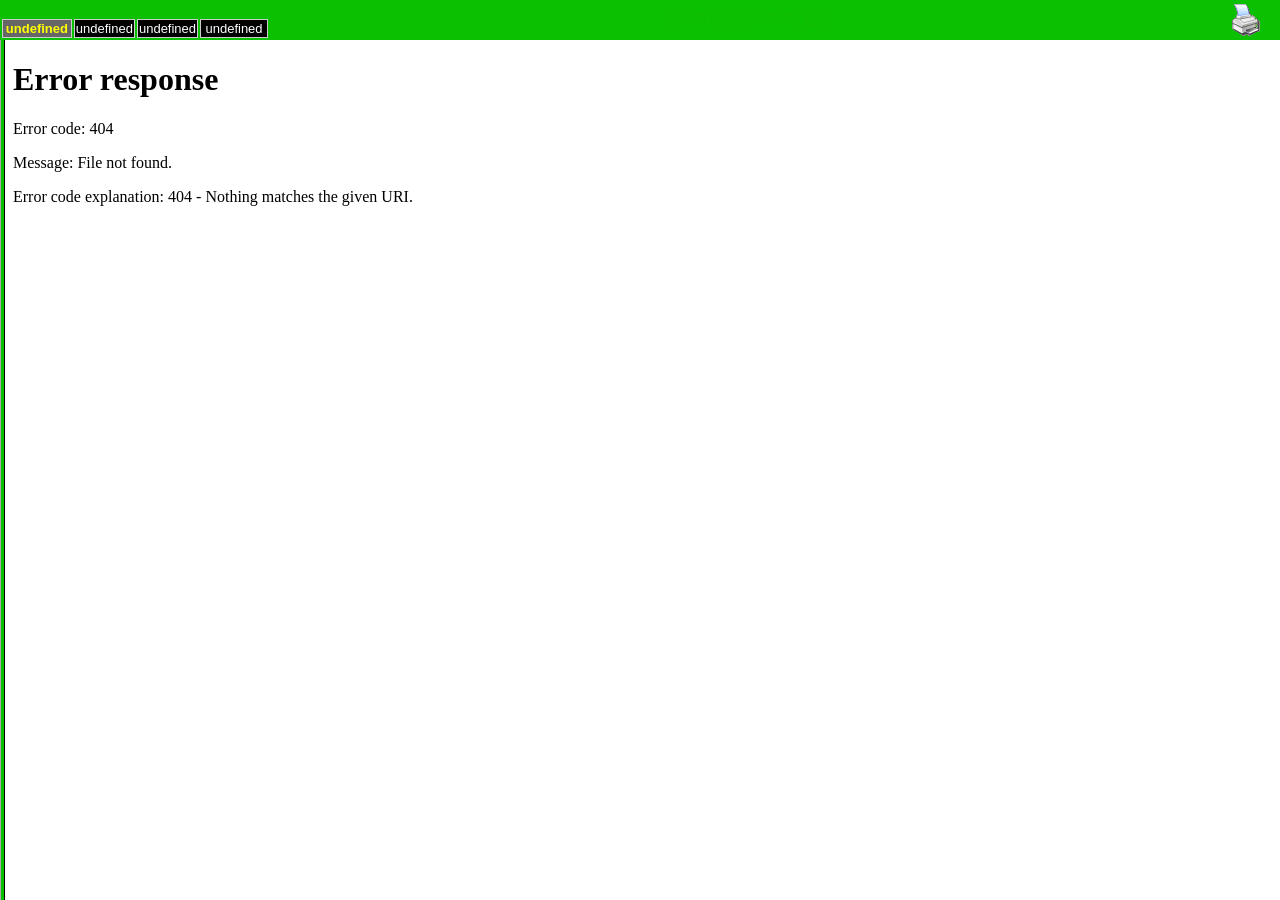
==== index.htm @ 746985fe "Update index.htm" ====
<!DOCTYPE HTML PUBLIC "-//W3C//DTD HTML 4.01 Frameset//EN" "http://www.w3.org/TR/html4/frameset.dtd">
<!-- saved from url=(0014)about:internet -->
<html>
<head>
<title>($PROJECTTITLE$)</title>
<meta name="GENERATOR" content="WinCHM Pro">
<meta http-equiv="Content-Type" content="text/html; charset=UTF-8">
<script>
var LocString=String(window.document.location.href);
var DefaultPage;
function GetQueryString(str){
    var rs=new RegExp("(^|)"+str+"=([^\&]*)(\&|$)","gi").exec(LocString),tmp;
    if(tmp=rs)return tmp[2];
    return null;
    }
DefaultPage = GetQueryString("page");
if(DefaultPage==null || DefaultPage==''){
	DefaultPage = '($DEFAULTPAGE$)';
}
</script>
</head>
<script>
document.write('<frameset rows="40,*" cols="*" framespacing="0" frameborder="0" border="0">');
document.write('<frame src="webhelptop.htm" name="top" scrolling="NO" noresize id="top" >');
document.write('<frame src="webhelpframe.htm#page=' +  DefaultPage + '" name="main" id="main">');
document.write('</frameset>');
</script>

<noscript>
<body>
<p style="font-weight: bold">Your web browser needs JavaScript support to show the full function document.</p>
<p><a href="indexh.htm">See simple version</a></p>
</body>
</noscript>

<body>
<p>
<a href="webhelpleft.htm">($PROJECTTITLE$)</a>
<br>
<a href="http://www.softany.com/winchm/">This document is created with Softany WinCHM pro 4.</a>
</p>
</body>

</html>
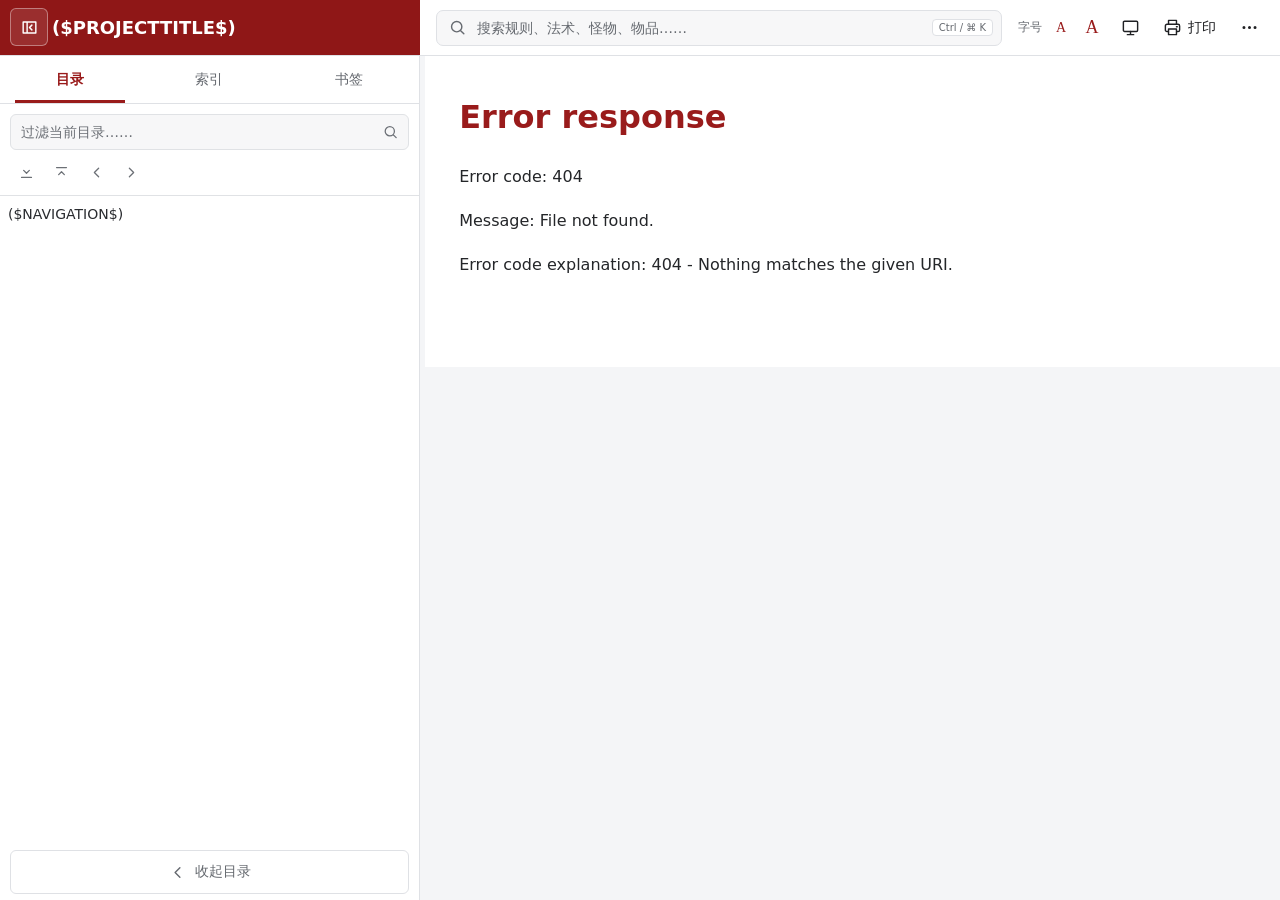
==== commit 9f33d7e0: "现代化改造模板 Replace the legacy frames-based WinCHM webhelp with a modern HTML5 responsive shell and add " ====
--- a/index.htm
+++ b/index.htm
@@ -1,44 +1,146 @@
-<!DOCTYPE HTML PUBLIC "-//W3C//DTD HTML 4.01 Frameset//EN" "http://www.w3.org/TR/html4/frameset.dtd">
-<!-- saved from url=(0014)about:internet -->
-<html>
+<!doctype html>
+<html lang="zh-CN" data-theme="system">
 <head>
-<title>($PROJECTTITLE$)</title>
-<meta name="GENERATOR" content="WinCHM Pro">
-<meta http-equiv="Content-Type" content="text/html; charset=UTF-8">
-<script>
-var LocString=String(window.document.location.href);
-var DefaultPage;
-function GetQueryString(str){
-    var rs=new RegExp("(^|)"+str+"=([^\&]*)(\&|$)","gi").exec(LocString),tmp;
-    if(tmp=rs)return tmp[2];
-    return null;
-    }
-DefaultPage = GetQueryString("page");
-if(DefaultPage==null || DefaultPage==''){
-	DefaultPage = '($DEFAULTPAGE$)';
-}
-</script>
+  <meta charset="utf-8">
+  <meta name="viewport" content="width=device-width, initial-scale=1, viewport-fit=cover">
+  <meta name="color-scheme" content="light dark">
+  <meta name="generator" content="WinCHM Pro / wcp2web">
+  <title>($PROJECTTITLE$)</title>
+  <link rel="icon" href="favicon.ico">
+  <link rel="stylesheet" href="assets/webhelp-shell.css">
 </head>
-<script>
-document.write('<frameset rows="40,*" cols="*" framespacing="0" frameborder="0" border="0">');
-document.write('<frame src="webhelptop.htm" name="top" scrolling="NO" noresize id="top" >');
-document.write('<frame src="webhelpframe.htm#page=' +  DefaultPage + '" name="main" id="main">');
-document.write('</frameset>');
-</script>
+<body
+  class="webhelp-app"
+  data-default-page="($DEFAULTPAGE$)"
+  style="--sidebar-width: clamp(240px, ($NAVWIDTH$)px, 420px); --legacy-back-color: ($BACKCOLOR$); --legacy-font-color: ($FONTCOLOR$);"
+>
+  <header class="app-header">
+    <button
+      class="icon-button sidebar-toggle"
+      id="sidebarToggle"
+      type="button"
+      aria-label="打开目录"
+      aria-controls="sidebar"
+      aria-expanded="true"
+      title="打开或收起目录"
+    >
+      <svg class="icon icon-menu" viewBox="0 0 24 24" aria-hidden="true"><path d="M4 6h16M4 12h16M4 18h16"/></svg>
+      <svg class="icon icon-panel-close" viewBox="0 0 24 24" aria-hidden="true"><path d="M4 5h16v14H4zM9 5v14M15 9l-3 3 3 3"/></svg>
+    </button>
 
-<noscript>
-<body>
-<p style="font-weight: bold">Your web browser needs JavaScript support to show the full function document.</p>
-<p><a href="indexh.htm">See simple version</a></p>
+    <a class="brand" href="index.htm" aria-label="返回首页">
+      <span class="brand-title">($PROJECTTITLE$)</span>
+      <span class="brand-version" id="projectVersion" hidden></span>
+    </a>
+
+    <form class="global-search" id="globalSearch" role="search">
+      <svg class="icon" viewBox="0 0 24 24" aria-hidden="true"><circle cx="11" cy="11" r="6.5"/><path d="m16 16 4 4"/></svg>
+      <label class="visually-hidden" for="globalSearchInput">全文搜索</label>
+      <input
+        id="globalSearchInput"
+        type="search"
+        placeholder="搜索规则、法术、怪物、物品……"
+        autocomplete="off"
+        enterkeyhint="search"
+      >
+      <kbd aria-hidden="true">Ctrl / ⌘ K</kbd>
+      <div class="global-search-help" role="note">
+        <strong>搜索提示：</strong>空格分隔的词语会同时匹配；使用竖线 <code>|</code> 表示其中任意一个；用引号括起的短语会精确匹配全文；进入搜索视图后可配合“分类”筛选缩小范围。
+      </div>
+    </form>
+
+    <nav class="header-actions" aria-label="阅读工具">
+      <button class="icon-button mobile-search-button" id="mobileSearchButton" type="button" aria-label="全文搜索" title="全文搜索">
+        <svg class="icon" viewBox="0 0 24 24" aria-hidden="true"><circle cx="11" cy="11" r="6.5"/><path d="m16 16 4 4"/></svg>
+      </button>
+
+      <div class="font-controls" aria-label="字号">
+        <span class="tool-label">字号</span>
+        <button class="text-button" id="fontDecrease" type="button" aria-label="减小字号" title="减小字号">A</button>
+        <button class="text-button text-button-large" id="fontIncrease" type="button" aria-label="增大字号" title="增大字号">A</button>
+      </div>
+
+      <button class="icon-button theme-button" id="themeButton" type="button" aria-label="切换主题" title="切换浅色、深色或跟随系统主题">
+        <svg class="icon theme-icon-system" viewBox="0 0 24 24" aria-hidden="true"><rect x="3" y="4" width="18" height="13" rx="1.5"/><path d="M8 21h8M12 17v4"/></svg>
+        <svg class="icon theme-icon-light" viewBox="0 0 24 24" aria-hidden="true"><circle cx="12" cy="12" r="4"/><path d="M12 2v2M12 20v2M4.9 4.9l1.4 1.4M17.7 17.7l1.4 1.4M2 12h2M20 12h2M4.9 19.1l1.4-1.4M17.7 6.3l1.4-1.4"/></svg>
+        <svg class="icon theme-icon-dark" viewBox="0 0 24 24" aria-hidden="true"><path d="M20 15.2A8.4 8.4 0 0 1 8.8 4a8.5 8.5 0 1 0 11.2 11.2z"/></svg>
+      </button>
+
+      <button class="command-button print-button" id="printButton" type="button" title="打印当前文章">
+        <svg class="icon" viewBox="0 0 24 24" aria-hidden="true"><path d="M7 8V3h10v5M7 17H5a2 2 0 0 1-2-2v-5a2 2 0 0 1 2-2h14a2 2 0 0 1 2 2v5a2 2 0 0 1-2 2h-2M7 14h10v7H7z"/><path d="M17 11h1"/></svg>
+        <span>打印</span>
+      </button>
+
+      <button class="icon-button more-button" id="moreButton" type="button" aria-label="更多设置" aria-controls="moreMenu" aria-expanded="false" title="更多设置">
+        <svg class="icon" viewBox="0 0 24 24" aria-hidden="true"><circle cx="5" cy="12" r="1"/><circle cx="12" cy="12" r="1"/><circle cx="19" cy="12" r="1"/></svg>
+      </button>
+    </nav>
+
+    <div class="more-menu" id="moreMenu" hidden>
+      <label for="themeSelect">主题</label>
+      <select id="themeSelect">
+        <option value="system">跟随系统</option>
+        <option value="light">浅色</option>
+        <option value="dark">深色</option>
+      </select>
+      <div class="menu-font-row">
+        <span>正文字号</span>
+        <output id="fontSizeOutput">16px</output>
+        <button id="menuFontDecrease" type="button" aria-label="减小字号">A−</button>
+        <button id="menuFontIncrease" type="button" aria-label="增大字号">A＋</button>
+      </div>
+      <button class="menu-command" id="menuPrintButton" type="button">
+        <svg class="icon" viewBox="0 0 24 24" aria-hidden="true"><path d="M7 8V3h10v5M7 17H5a2 2 0 0 1-2-2v-5a2 2 0 0 1 2-2h14a2 2 0 0 1 2 2v5a2 2 0 0 1-2 2h-2M7 14h10v7H7z"/></svg>
+        打印当前文章
+      </button>
+    </div>
+  </header>
+
+  <div class="app-layout">
+    <aside class="sidebar" id="sidebar" aria-label="文档导航">
+      <div class="sidebar-tabs" role="tablist" aria-label="导航视图">
+        <button id="tabContents" role="tab" aria-selected="true" aria-controls="navFrame" data-view="contents" type="button">目录</button>
+        <button id="tabIndex" role="tab" aria-selected="false" aria-controls="navFrame" data-view="index" type="button">索引</button>
+        <button id="tabBookmark" role="tab" aria-selected="false" aria-controls="navFrame" data-view="bookmark" type="button">书签</button>
+      </div>
+      <div class="sidebar-view-label" id="sidebarViewLabel" hidden>
+        <span>全文搜索</span>
+        <button id="leaveSearchButton" type="button">返回目录</button>
+      </div>
+      <iframe
+        class="nav-frame"
+        id="navFrame"
+        name="nav"
+        title="文档目录"
+        src="webhelpcontents.htm"
+      ></iframe>
+      <button class="sidebar-collapse" id="sidebarCollapse" type="button">
+        <svg class="icon" viewBox="0 0 24 24" aria-hidden="true"><path d="m15 18-6-6 6-6"/></svg>
+        <span>收起目录</span>
+      </button>
+    </aside>
+
+    <div class="sidebar-resizer" id="sidebarResizer" role="separator" aria-label="调整目录宽度" aria-orientation="vertical" tabindex="0"></div>
+    <button class="sidebar-restore" id="sidebarRestore" type="button" aria-label="展开目录" title="展开目录">
+      <svg class="icon" viewBox="0 0 24 24" aria-hidden="true"><path d="m9 18 6-6-6-6"/></svg>
+    </button>
+
+    <main class="content-area" id="contentArea">
+      <iframe
+        id="content"
+        name="content"
+        title="文档正文"
+        loading="eager"
+      ></iframe>
+      <noscript>
+        <p class="noscript-message">此文档壳需要 JavaScript。可打开 <a href="indexh.htm">简易版本</a>。</p>
+      </noscript>
+    </main>
+  </div>
+
+  <button class="drawer-backdrop" id="drawerBackdrop" type="button" aria-label="关闭目录" tabindex="-1"></button>
+  <div class="live-region" id="liveRegion" aria-live="polite" aria-atomic="true"></div>
+
+  <script src="assets/webhelp-shell.js"></script>
 </body>
-</noscript>
-
-<body>
-<p>
-<a href="webhelpleft.htm">($PROJECTTITLE$)</a>
-<br>
-<a href="http://www.softany.com/winchm/">This document is created with Softany WinCHM pro 4.</a>
-</p>
-</body>
-
 </html>
--- a/assets/webhelp-shell.css
+++ b/assets/webhelp-shell.css
@@ -0,0 +1,822 @@
+:root {
+  --header-height: 56px;
+  --sidebar-width: 288px;
+  --content-max-width: 1160px;
+  --bg: #f4f5f7;
+  --surface: #ffffff;
+  --surface-muted: #f7f7f8;
+  --surface-hover: #f0f1f3;
+  --text: #202124;
+  --text-muted: #666a70;
+  --border: #dfe1e5;
+  --border-strong: #c7cacf;
+  --accent: #991b1b;
+  --accent-hover: #7f1515;
+  --accent-soft: #fbeaea;
+  --focus: #2563eb;
+  --shadow-menu: 0 8px 22px rgba(24, 27, 31, 0.14);
+  color-scheme: light;
+  font-family: "Microsoft YaHei", "PingFang SC", "Noto Sans CJK SC", "Segoe UI", system-ui, sans-serif;
+}
+
+html[data-resolved-theme="dark"] {
+  --bg: #111315;
+  --surface: #17191c;
+  --surface-muted: #1e2125;
+  --surface-hover: #272b30;
+  --text: #e8e9eb;
+  --text-muted: #a8adb4;
+  --border: #34383e;
+  --border-strong: #4a5058;
+  --accent: #d35b5b;
+  --accent-hover: #e47878;
+  --accent-soft: #3a2022;
+  --focus: #72a7ff;
+  --shadow-menu: 0 10px 26px rgba(0, 0, 0, 0.34);
+  color-scheme: dark;
+}
+
+* {
+  box-sizing: border-box;
+}
+
+html,
+body {
+  width: 100%;
+  min-width: 0;
+  height: 100%;
+  margin: 0;
+  overflow: hidden;
+}
+
+body {
+  background: var(--bg);
+  color: var(--text);
+  font-size: 14px;
+}
+
+button,
+input,
+select {
+  font: inherit;
+}
+
+button,
+a,
+input,
+select,
+[tabindex] {
+  -webkit-tap-highlight-color: transparent;
+}
+
+button:focus-visible,
+a:focus-visible,
+input:focus-visible,
+select:focus-visible,
+[tabindex]:focus-visible {
+  outline: 2px solid var(--focus);
+  outline-offset: 2px;
+}
+
+.visually-hidden {
+  position: absolute;
+  width: 1px;
+  height: 1px;
+  padding: 0;
+  margin: -1px;
+  overflow: hidden;
+  clip: rect(0, 0, 0, 0);
+  white-space: nowrap;
+  border: 0;
+}
+
+.icon {
+  width: 19px;
+  height: 19px;
+  flex: 0 0 auto;
+  fill: none;
+  stroke: currentColor;
+  stroke-width: 1.8;
+  stroke-linecap: round;
+  stroke-linejoin: round;
+}
+
+.app-header {
+  position: relative;
+  z-index: 60;
+  display: grid;
+  grid-template-columns: var(--sidebar-width) minmax(220px, 680px) minmax(max-content, 1fr);
+  align-items: center;
+  gap: 16px;
+  height: calc(var(--header-height) + env(safe-area-inset-top));
+  padding: env(safe-area-inset-top) 12px 0 0;
+  background: var(--surface);
+  border-bottom: 1px solid var(--border);
+}
+
+.brand {
+  align-self: stretch;
+  display: flex;
+  align-items: center;
+  min-width: 0;
+  padding: 0 18px 0 52px;
+  color: #ffffff;
+  background: #8f1717;
+  text-decoration: none;
+}
+
+.brand-title {
+  min-width: 0;
+  overflow: hidden;
+  font-size: 18px;
+  font-weight: 700;
+  text-overflow: ellipsis;
+  white-space: nowrap;
+}
+
+.brand-version {
+  margin-left: 10px;
+  color: rgba(255, 255, 255, 0.76);
+  font-size: 11px;
+  white-space: nowrap;
+}
+
+.icon-button.sidebar-toggle {
+  position: absolute;
+  left: 10px;
+  top: calc(env(safe-area-inset-top) + 8px);
+  z-index: 2;
+  color: #ffffff;
+  background: rgba(255, 255, 255, 0.1);
+  border-color: rgba(255, 255, 255, 0.38);
+}
+
+.icon-button.sidebar-toggle:hover {
+  color: #ffffff;
+  background: rgba(255, 255, 255, 0.18);
+  border-color: rgba(255, 255, 255, 0.55);
+}
+
+.icon-menu {
+  display: none;
+}
+
+.global-search {
+  position: relative;
+  justify-self: center;
+  display: grid;
+  grid-template-columns: 20px minmax(0, 1fr) auto;
+  align-items: center;
+  gap: 9px;
+  width: min(100%, 680px);
+  height: 36px;
+  padding: 0 8px 0 11px;
+  color: var(--text-muted);
+  background: var(--surface-muted);
+  border: 1px solid var(--border);
+  border-radius: 7px;
+}
+
+.global-search-help {
+  position: absolute;
+  top: calc(100% + 8px);
+  right: 0;
+  left: 0;
+  z-index: 80;
+  display: none;
+  padding: 10px 12px;
+  color: var(--text);
+  background: var(--surface);
+  border: 1px solid var(--border);
+  border-radius: 7px;
+  box-shadow: var(--shadow-menu);
+  font-size: 12px;
+  line-height: 1.6;
+}
+
+.global-search-help strong {
+  color: var(--accent);
+}
+
+.global-search-help code {
+  padding: 1px 4px;
+  color: var(--accent);
+  background: var(--accent-soft);
+  border-radius: 4px;
+}
+
+.global-search:focus-within .global-search-help {
+  display: block;
+}
+
+.global-search:focus-within {
+  background: var(--surface);
+  border-color: var(--focus);
+  box-shadow: 0 0 0 2px color-mix(in srgb, var(--focus) 18%, transparent);
+}
+
+.global-search input {
+  min-width: 0;
+  height: 100%;
+  padding: 0;
+  color: var(--text);
+  background: transparent;
+  border: 0;
+  outline: 0;
+}
+
+.global-search input::placeholder {
+  color: var(--text-muted);
+}
+
+.global-search kbd {
+  padding: 2px 6px;
+  color: var(--text-muted);
+  background: var(--surface);
+  border: 1px solid var(--border);
+  border-radius: 4px;
+  font-family: inherit;
+  font-size: 10px;
+  white-space: nowrap;
+}
+
+.header-actions {
+  justify-self: end;
+  display: flex;
+  align-items: center;
+  gap: 4px;
+  min-width: 0;
+}
+
+.icon-button,
+.text-button,
+.command-button,
+.sidebar-collapse,
+.sidebar-restore,
+.sidebar-tabs button,
+.sidebar-view-label button,
+.more-menu button {
+  color: inherit;
+  background: transparent;
+  border: 1px solid transparent;
+  cursor: pointer;
+}
+
+.icon-button {
+  display: inline-grid;
+  place-items: center;
+  width: 38px;
+  height: 38px;
+  padding: 0;
+  border-radius: 6px;
+}
+
+.icon-button:hover,
+.text-button:hover,
+.command-button:hover,
+.more-menu button:hover {
+  background: var(--surface-hover);
+}
+
+.font-controls {
+  display: flex;
+  align-items: center;
+  gap: 1px;
+  height: 38px;
+  color: var(--text-muted);
+}
+
+.tool-label {
+  margin-right: 3px;
+  font-size: 12px;
+}
+
+.text-button {
+  width: 30px;
+  height: 32px;
+  padding: 0;
+  border-radius: 5px;
+  color: var(--accent);
+  font-family: Georgia, serif;
+  font-size: 14px;
+}
+
+.text-button-large {
+  font-size: 18px;
+}
+
+.command-button {
+  display: inline-flex;
+  align-items: center;
+  gap: 6px;
+  height: 38px;
+  padding: 0 9px;
+  border-radius: 6px;
+}
+
+.theme-button .theme-icon-light,
+.theme-button .theme-icon-dark,
+.theme-button .theme-icon-system {
+  display: none;
+}
+
+html[data-theme="system"] .theme-icon-system,
+html[data-theme="light"] .theme-icon-light,
+html[data-theme="dark"] .theme-icon-dark {
+  display: block;
+}
+
+.mobile-search-button {
+  display: none;
+}
+
+.more-menu {
+  position: absolute;
+  top: calc(100% + 6px);
+  right: 10px;
+  z-index: 70;
+  width: 248px;
+  padding: 12px;
+  color: var(--text);
+  background: var(--surface);
+  border: 1px solid var(--border);
+  border-radius: 8px;
+  box-shadow: var(--shadow-menu);
+}
+
+.more-menu[hidden] {
+  display: none;
+}
+
+.more-menu > label {
+  display: block;
+  margin-bottom: 6px;
+  color: var(--text-muted);
+  font-size: 12px;
+}
+
+.more-menu select {
+  width: 100%;
+  height: 34px;
+  padding: 0 8px;
+  color: var(--text);
+  background: var(--surface-muted);
+  border: 1px solid var(--border);
+  border-radius: 6px;
+}
+
+.menu-font-row {
+  display: grid;
+  grid-template-columns: 1fr auto 34px 34px;
+  align-items: center;
+  gap: 4px;
+  min-height: 46px;
+  margin-top: 8px;
+  border-top: 1px solid var(--border);
+}
+
+.menu-font-row output {
+  color: var(--text-muted);
+  font-size: 12px;
+}
+
+.menu-font-row button {
+  height: 30px;
+  padding: 0;
+  border-radius: 5px;
+}
+
+.menu-command {
+  display: flex;
+  align-items: center;
+  gap: 8px;
+  width: 100%;
+  height: 36px;
+  padding: 0 8px;
+  border-top: 1px solid var(--border);
+  border-radius: 5px;
+}
+
+.app-layout {
+  position: relative;
+  display: grid;
+  grid-template-columns: var(--sidebar-width) 5px minmax(0, 1fr);
+  width: 100%;
+  height: calc(100dvh - var(--header-height) - env(safe-area-inset-top));
+  min-height: 0;
+  transition: grid-template-columns 160ms ease;
+}
+
+.sidebar {
+  grid-column: 1;
+  display: flex;
+  flex-direction: column;
+  min-width: 0;
+  min-height: 0;
+  overflow: hidden;
+  background: var(--surface);
+  border-right: 1px solid var(--border);
+  opacity: 1;
+  transition: opacity 120ms ease;
+}
+
+.sidebar-tabs {
+  display: grid;
+  grid-template-columns: repeat(3, 1fr);
+  flex: 0 0 48px;
+  border-bottom: 1px solid var(--border);
+}
+
+body.search-view .sidebar-tabs {
+  display: none;
+}
+
+.sidebar-tabs button {
+  position: relative;
+  min-width: 0;
+  padding: 0 8px;
+  border-radius: 0;
+  color: var(--text-muted);
+}
+
+.sidebar-tabs button:hover {
+  color: var(--text);
+  background: var(--surface-hover);
+}
+
+.sidebar-tabs button[aria-selected="true"] {
+  color: var(--accent);
+  font-weight: 600;
+}
+
+.sidebar-tabs button[aria-selected="true"]::after {
+  position: absolute;
+  right: 14px;
+  bottom: -1px;
+  left: 14px;
+  height: 3px;
+  background: var(--accent);
+  content: "";
+}
+
+.sidebar-view-label {
+  display: flex;
+  align-items: center;
+  justify-content: space-between;
+  flex: 0 0 48px;
+  padding: 0 12px 0 16px;
+  color: var(--accent);
+  border-bottom: 1px solid var(--border);
+  font-weight: 600;
+}
+
+.sidebar-view-label[hidden] {
+  display: none;
+}
+
+.sidebar-view-label button {
+  padding: 5px 7px;
+  color: var(--text-muted);
+  border-radius: 5px;
+  font-size: 12px;
+}
+
+.nav-frame,
+#content {
+  display: block;
+  width: 100%;
+  min-width: 0;
+  height: 100%;
+  min-height: 0;
+  background: var(--surface);
+  border: 0;
+}
+
+.nav-frame {
+  flex: 1 1 auto;
+}
+
+.sidebar-collapse {
+  display: flex;
+  align-items: center;
+  justify-content: center;
+  gap: 8px;
+  flex: 0 0 44px;
+  margin: 6px 10px calc(6px + env(safe-area-inset-bottom));
+  border-color: var(--border);
+  border-radius: 6px;
+  color: var(--text-muted);
+}
+
+.sidebar-collapse:hover {
+  color: var(--text);
+  background: var(--surface-hover);
+}
+
+.sidebar-resizer {
+  grid-column: 2;
+  position: relative;
+  z-index: 5;
+  width: 5px;
+  cursor: col-resize;
+}
+
+.sidebar-resizer::after {
+  position: absolute;
+  top: 0;
+  bottom: 0;
+  left: 2px;
+  width: 1px;
+  background: transparent;
+  content: "";
+}
+
+.sidebar-resizer:hover::after,
+.sidebar-resizer:focus-visible::after,
+body.sidebar-resizing .sidebar-resizer::after {
+  background: var(--accent);
+}
+
+.content-area {
+  grid-column: 3;
+  min-width: 0;
+  min-height: 0;
+  overflow: hidden;
+  background: var(--bg);
+}
+
+.sidebar-restore {
+  position: absolute;
+  top: 12px;
+  left: 10px;
+  z-index: 10;
+  display: none;
+  place-items: center;
+  width: 34px;
+  height: 34px;
+  padding: 0;
+  color: var(--text-muted);
+  background: color-mix(in srgb, var(--surface) 92%, transparent);
+  border-color: var(--border);
+  border-radius: 6px;
+  box-shadow: 0 2px 8px rgba(24, 27, 31, 0.08);
+}
+
+body.sidebar-collapsed .app-layout {
+  grid-template-columns: 0 0 minmax(0, 1fr);
+}
+
+body.sidebar-collapsed .sidebar {
+  visibility: hidden;
+  opacity: 0;
+}
+
+body.sidebar-collapsed .sidebar-resizer {
+  display: none;
+}
+
+body.sidebar-collapsed .content-area {
+  grid-column: 3;
+}
+
+body.sidebar-collapsed .sidebar-restore {
+  display: grid;
+}
+
+body.sidebar-collapsed .brand {
+  padding-left: 52px;
+}
+
+.drawer-backdrop {
+  display: none;
+}
+
+.live-region {
+  position: fixed;
+  left: -9999px;
+  width: 1px;
+  height: 1px;
+  overflow: hidden;
+}
+
+.noscript-message {
+  max-width: 640px;
+  margin: 40px auto;
+  padding: 16px;
+  background: var(--surface);
+  border: 1px solid var(--border);
+}
+
+body.sidebar-resizing,
+body.sidebar-resizing * {
+  cursor: col-resize;
+  user-select: none;
+}
+
+body.sidebar-resizing iframe {
+  pointer-events: none;
+}
+
+@media (max-width: 1180px) {
+  .app-header {
+    gap: 10px;
+  }
+
+  .global-search kbd,
+  .tool-label,
+  .print-button span {
+    display: none;
+  }
+
+  .global-search {
+    grid-template-columns: 20px minmax(0, 1fr);
+  }
+}
+
+@media (max-width: 1023px) and (min-width: 768px) {
+  .app-header {
+    grid-template-columns: min(260px, var(--sidebar-width)) minmax(200px, 1fr) auto;
+  }
+
+  .brand-version,
+  .font-controls {
+    display: none;
+  }
+}
+
+@media (max-width: 767px) {
+  :root {
+    --header-height: 52px;
+  }
+
+  .app-header {
+    grid-template-columns: 42px minmax(0, 1fr) auto;
+    gap: 4px;
+    padding-right: max(6px, env(safe-area-inset-right));
+    padding-left: max(6px, env(safe-area-inset-left));
+  }
+
+  .icon-button.sidebar-toggle {
+    position: static;
+    grid-column: 1;
+    grid-row: 1;
+    color: var(--text);
+    background: transparent;
+    border-color: transparent;
+  }
+
+  .icon-button.sidebar-toggle:hover {
+    color: var(--text);
+    background: var(--surface-hover);
+    border-color: transparent;
+  }
+
+  .icon-menu {
+    display: block;
+  }
+
+  .icon-panel-close {
+    display: none;
+  }
+
+  .brand {
+    grid-column: 2;
+    grid-row: 1;
+    justify-self: start;
+    align-self: center;
+    max-width: 100%;
+    height: 42px;
+    padding: 0 4px;
+    color: var(--accent);
+    background: transparent;
+  }
+
+  .brand-title {
+    font-size: 15px;
+  }
+
+  .brand-version,
+  .global-search,
+  .font-controls,
+  .theme-button,
+  .print-button {
+    display: none;
+  }
+
+  .header-actions {
+    grid-column: 3;
+    grid-row: 1;
+  }
+
+  .mobile-search-button {
+    display: inline-grid;
+  }
+
+  .app-layout,
+  body.sidebar-collapsed .app-layout {
+    display: block;
+    height: calc(100dvh - var(--header-height) - env(safe-area-inset-top));
+  }
+
+  .sidebar {
+    position: fixed;
+    top: calc(var(--header-height) + env(safe-area-inset-top));
+    bottom: 0;
+    left: 0;
+    z-index: 50;
+    visibility: hidden;
+    width: min(88vw, 360px);
+    padding-left: env(safe-area-inset-left);
+    transform: translateX(-101%);
+    opacity: 1;
+    transition: transform 180ms ease, visibility 180ms;
+  }
+
+  body.drawer-open .sidebar {
+    visibility: visible;
+    transform: translateX(0);
+  }
+
+  .sidebar-resizer,
+  .sidebar-restore,
+  body.sidebar-collapsed .sidebar-restore {
+    display: none;
+  }
+
+  .content-area,
+  body.sidebar-collapsed .content-area {
+    width: 100%;
+    height: 100%;
+  }
+
+  .drawer-backdrop {
+    position: fixed;
+    top: calc(var(--header-height) + env(safe-area-inset-top));
+    right: 0;
+    bottom: 0;
+    left: 0;
+    z-index: 40;
+    display: block;
+    visibility: hidden;
+    padding: 0;
+    background: rgba(18, 20, 24, 0.48);
+    border: 0;
+    opacity: 0;
+    transition: opacity 180ms ease, visibility 180ms;
+  }
+
+  body.drawer-open .drawer-backdrop {
+    visibility: visible;
+    opacity: 1;
+  }
+
+  body.drawer-open {
+    overscroll-behavior: none;
+  }
+
+  .more-menu {
+    right: max(8px, env(safe-area-inset-right));
+    width: min(280px, calc(100vw - 16px));
+  }
+}
+
+@media (prefers-reduced-motion: reduce) {
+  *,
+  *::before,
+  *::after {
+    scroll-behavior: auto !important;
+    transition-duration: 0.01ms !important;
+  }
+}
+
+@media print {
+  html,
+  body {
+    height: auto;
+    overflow: visible;
+    background: #ffffff;
+  }
+
+  .app-header,
+  .sidebar,
+  .sidebar-resizer,
+  .sidebar-restore,
+  .drawer-backdrop,
+  .more-menu {
+    display: none !important;
+  }
+
+  .app-layout,
+  body.sidebar-collapsed .app-layout {
+    display: block;
+    height: auto;
+  }
+
+  .content-area,
+  #content {
+    width: 100%;
+    height: 100vh;
+    overflow: visible;
+    background: #ffffff;
+  }
+}
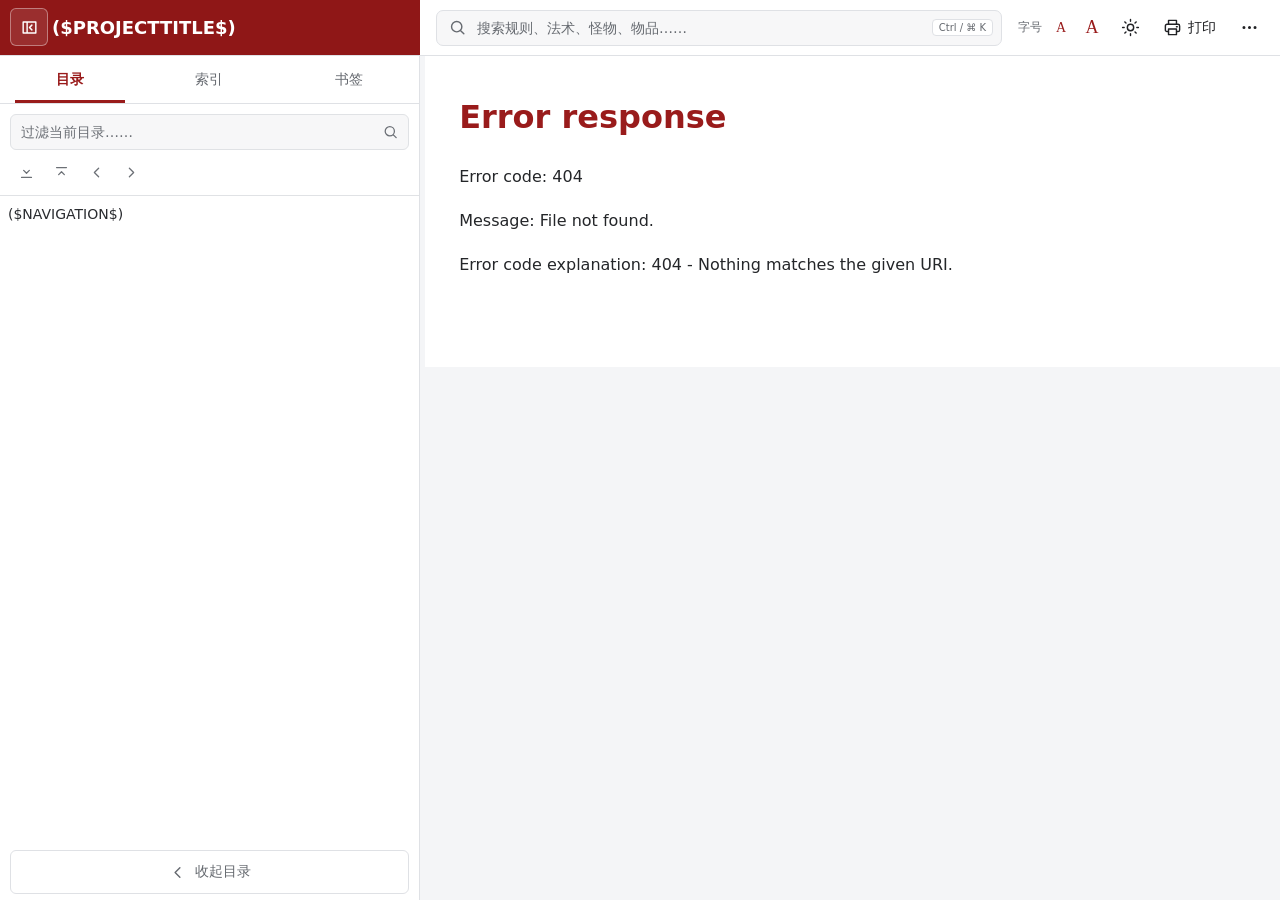
==== commit 009a0daf: "Set default theme to light Change default UI theme from 'system' to 'light'. Update assets/webhelp-s" ====
--- a/index.htm
+++ b/index.htm
@@ -1,5 +1,5 @@
 <!doctype html>
-<html lang="zh-CN" data-theme="system">
+<html lang="zh-CN" data-theme="light">
 <head>
   <meta charset="utf-8">
   <meta name="viewport" content="width=device-width, initial-scale=1, viewport-fit=cover">
@@ -8,6 +8,18 @@
   <title>($PROJECTTITLE$)</title>
   <link rel="icon" href="favicon.ico">
   <link rel="stylesheet" href="assets/webhelp-shell.css">
+  <script>
+    window._hmt = window._hmt || [];
+    window._hmt.push(["_setAutoPageview", false]);
+    (function () {
+      if (!/^https?:$/.test(window.location.protocol) || /^(localhost|127\.0\.0\.1|\[::1\])$/.test(window.location.hostname)) return;
+      var hm = document.createElement("script");
+      hm.src = "https://hm.baidu.com/hm.js?b1c5d10daf6ac9572d16d0e5a49c7275";
+      hm.async = true;
+      var firstScript = document.getElementsByTagName("script")[0];
+      firstScript.parentNode.insertBefore(hm, firstScript);
+    })();
+  </script>
 </head>
 <body
   class="webhelp-app"
@@ -80,7 +92,7 @@
       <label for="themeSelect">主题</label>
       <select id="themeSelect">
         <option value="system">跟随系统</option>
-        <option value="light">浅色</option>
+        <option value="light" selected>浅色</option>
         <option value="dark">深色</option>
       </select>
       <div class="menu-font-row">
--- a/assets/webhelp-shell.css
+++ b/assets/webhelp-shell.css
@@ -14,6 +14,9 @@
   --accent-hover: #7f1515;
   --accent-soft: #fbeaea;
   --focus: #2563eb;
+  --scrollbar-thumb: rgba(32, 33, 36, 0.26);
+  --scrollbar-thumb-hover: rgba(32, 33, 36, 0.42);
+  --scrollbar-track: transparent;
   --shadow-menu: 0 8px 22px rgba(24, 27, 31, 0.14);
   color-scheme: light;
   font-family: "Microsoft YaHei", "PingFang SC", "Noto Sans CJK SC", "Segoe UI", system-ui, sans-serif;
@@ -32,8 +35,49 @@
   --accent-hover: #e47878;
   --accent-soft: #3a2022;
   --focus: #72a7ff;
+  --scrollbar-thumb: rgba(232, 233, 235, 0.3);
+  --scrollbar-thumb-hover: rgba(232, 233, 235, 0.48);
+  --scrollbar-track: transparent;
   --shadow-menu: 0 10px 26px rgba(0, 0, 0, 0.34);
   color-scheme: dark;
+}
+
+html,
+body,
+* {
+  scrollbar-color: var(--scrollbar-thumb) var(--scrollbar-track);
+  scrollbar-width: thin;
+}
+
+*::-webkit-scrollbar {
+  width: 6px;
+  height: 6px;
+}
+
+*::-webkit-scrollbar-track {
+  background: var(--scrollbar-track);
+}
+
+*::-webkit-scrollbar-button {
+  display: none;
+  width: 0;
+  height: 0;
+}
+
+*::-webkit-scrollbar-thumb {
+  min-height: 24px;
+  background: var(--scrollbar-thumb);
+  border: 1px solid transparent;
+  border-radius: 999px;
+  background-clip: padding-box;
+}
+
+*::-webkit-scrollbar-thumb:hover {
+  background: var(--scrollbar-thumb-hover);
+}
+
+*::-webkit-scrollbar-corner {
+  background: transparent;
 }
 
 * {
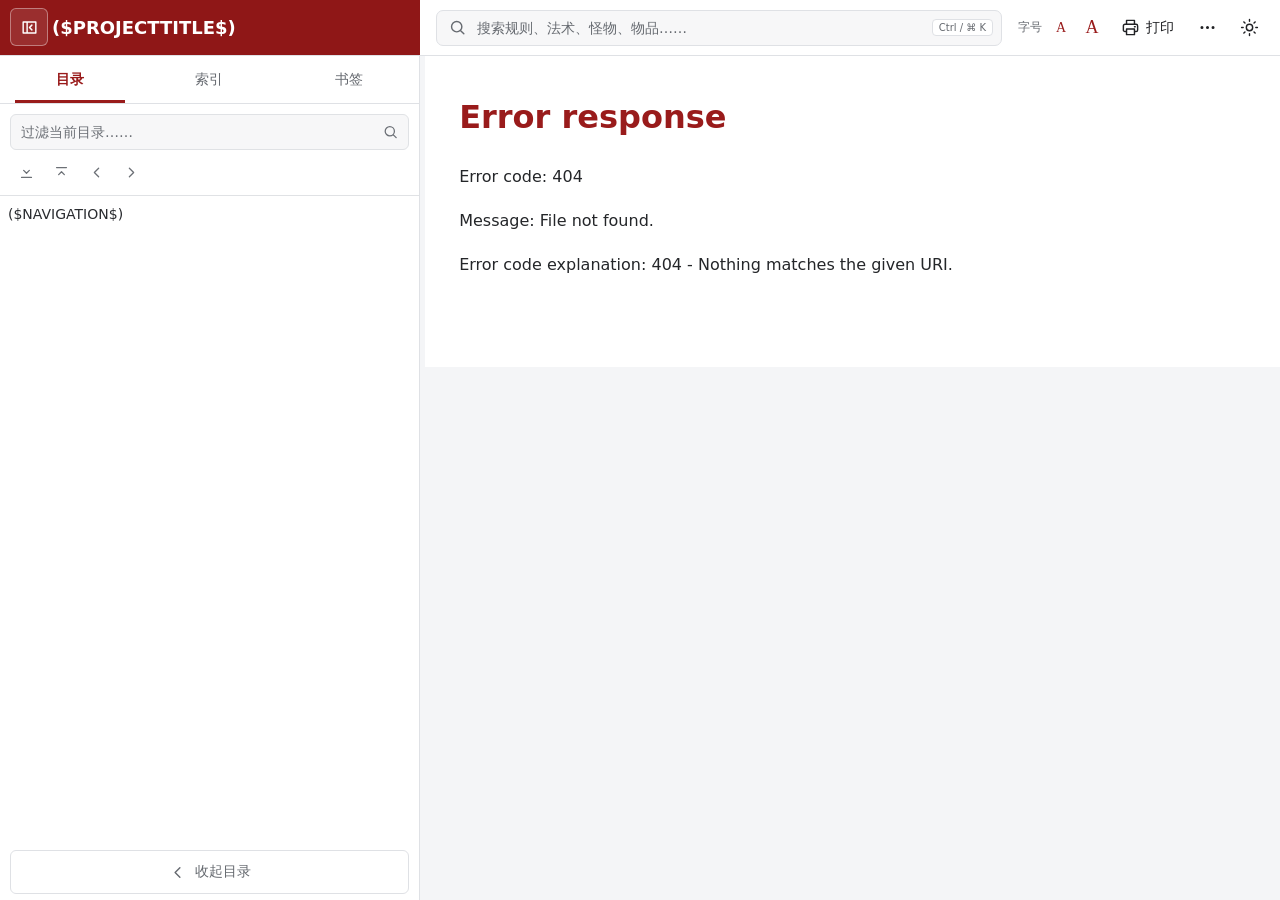
==== commit ab11909f: "Add mobile labels for header actions Improve the compact mobile header by showing labels for the sid" ====
--- a/index.htm
+++ b/index.htm
@@ -7,6 +7,7 @@
   <meta name="generator" content="WinCHM Pro / wcp2web">
   <title>($PROJECTTITLE$)</title>
   <link rel="icon" href="favicon.ico">
+  <script src="assets/webhelp-prepaint.js" data-webhelp-kind="shell"></script>
   <link rel="stylesheet" href="assets/webhelp-shell.css">
   <script>
     window._hmt = window._hmt || [];
@@ -38,6 +39,7 @@
     >
       <svg class="icon icon-menu" viewBox="0 0 24 24" aria-hidden="true"><path d="M4 6h16M4 12h16M4 18h16"/></svg>
       <svg class="icon icon-panel-close" viewBox="0 0 24 24" aria-hidden="true"><path d="M4 5h16v14H4zM9 5v14M15 9l-3 3 3 3"/></svg>
+      <span class="mobile-action-label">目录</span>
     </button>
 
     <a class="brand" href="index.htm" aria-label="返回首页">
@@ -72,12 +74,6 @@
         <button class="text-button text-button-large" id="fontIncrease" type="button" aria-label="增大字号" title="增大字号">A</button>
       </div>
 
-      <button class="icon-button theme-button" id="themeButton" type="button" aria-label="切换主题" title="切换浅色、深色或跟随系统主题">
-        <svg class="icon theme-icon-system" viewBox="0 0 24 24" aria-hidden="true"><rect x="3" y="4" width="18" height="13" rx="1.5"/><path d="M8 21h8M12 17v4"/></svg>
-        <svg class="icon theme-icon-light" viewBox="0 0 24 24" aria-hidden="true"><circle cx="12" cy="12" r="4"/><path d="M12 2v2M12 20v2M4.9 4.9l1.4 1.4M17.7 17.7l1.4 1.4M2 12h2M20 12h2M4.9 19.1l1.4-1.4M17.7 6.3l1.4-1.4"/></svg>
-        <svg class="icon theme-icon-dark" viewBox="0 0 24 24" aria-hidden="true"><path d="M20 15.2A8.4 8.4 0 0 1 8.8 4a8.5 8.5 0 1 0 11.2 11.2z"/></svg>
-      </button>
-
       <button class="command-button print-button" id="printButton" type="button" title="打印当前文章">
         <svg class="icon" viewBox="0 0 24 24" aria-hidden="true"><path d="M7 8V3h10v5M7 17H5a2 2 0 0 1-2-2v-5a2 2 0 0 1 2-2h14a2 2 0 0 1 2 2v5a2 2 0 0 1-2 2h-2M7 14h10v7H7z"/><path d="M17 11h1"/></svg>
         <span>打印</span>
@@ -85,6 +81,12 @@
 
       <button class="icon-button more-button" id="moreButton" type="button" aria-label="更多设置" aria-controls="moreMenu" aria-expanded="false" title="更多设置">
         <svg class="icon" viewBox="0 0 24 24" aria-hidden="true"><circle cx="5" cy="12" r="1"/><circle cx="12" cy="12" r="1"/><circle cx="19" cy="12" r="1"/></svg>
+      </button>
+
+      <button class="icon-button theme-button" id="themeButton" type="button" aria-label="切换主题" title="切换浅色或深色主题">
+        <svg class="icon theme-icon-system" viewBox="0 0 24 24" aria-hidden="true"><rect x="3" y="4" width="18" height="13" rx="1.5"/><path d="M8 21h8M12 17v4"/></svg>
+        <svg class="icon theme-icon-light" viewBox="0 0 24 24" aria-hidden="true"><circle cx="12" cy="12" r="4"/><path d="M12 2v2M12 20v2M4.9 4.9l1.4 1.4M17.7 17.7l1.4 1.4M2 12h2M20 12h2M4.9 19.1l1.4-1.4M17.7 6.3l1.4-1.4"/></svg>
+        <svg class="icon theme-icon-dark" viewBox="0 0 24 24" aria-hidden="true"><path d="M20 15.2A8.4 8.4 0 0 1 8.8 4a8.5 8.5 0 1 0 11.2 11.2z"/></svg>
       </button>
     </nav>
 
--- a/assets/webhelp-shell.css
+++ b/assets/webhelp-shell.css
@@ -145,6 +145,13 @@
   stroke-linejoin: round;
 }
 
+.mobile-action-label {
+  display: none;
+  font-size: 12px;
+  line-height: 1;
+  white-space: nowrap;
+}
+
 .app-header {
   position: relative;
   z-index: 60;
@@ -694,7 +701,7 @@
   }
 
   .app-header {
-    grid-template-columns: 42px minmax(0, 1fr) auto;
+    grid-template-columns: auto minmax(0, 1fr) auto;
     gap: 4px;
     padding-right: max(6px, env(safe-area-inset-right));
     padding-left: max(6px, env(safe-area-inset-left));
@@ -704,6 +711,10 @@
     position: static;
     grid-column: 1;
     grid-row: 1;
+    width: auto;
+    min-width: 58px;
+    padding: 0 8px;
+    gap: 5px;
     color: var(--text);
     background: transparent;
     border-color: transparent;
@@ -742,9 +753,12 @@
   .brand-version,
   .global-search,
   .font-controls,
-  .theme-button,
   .print-button {
     display: none;
+  }
+
+  .mobile-action-label {
+    display: inline;
   }
 
   .header-actions {
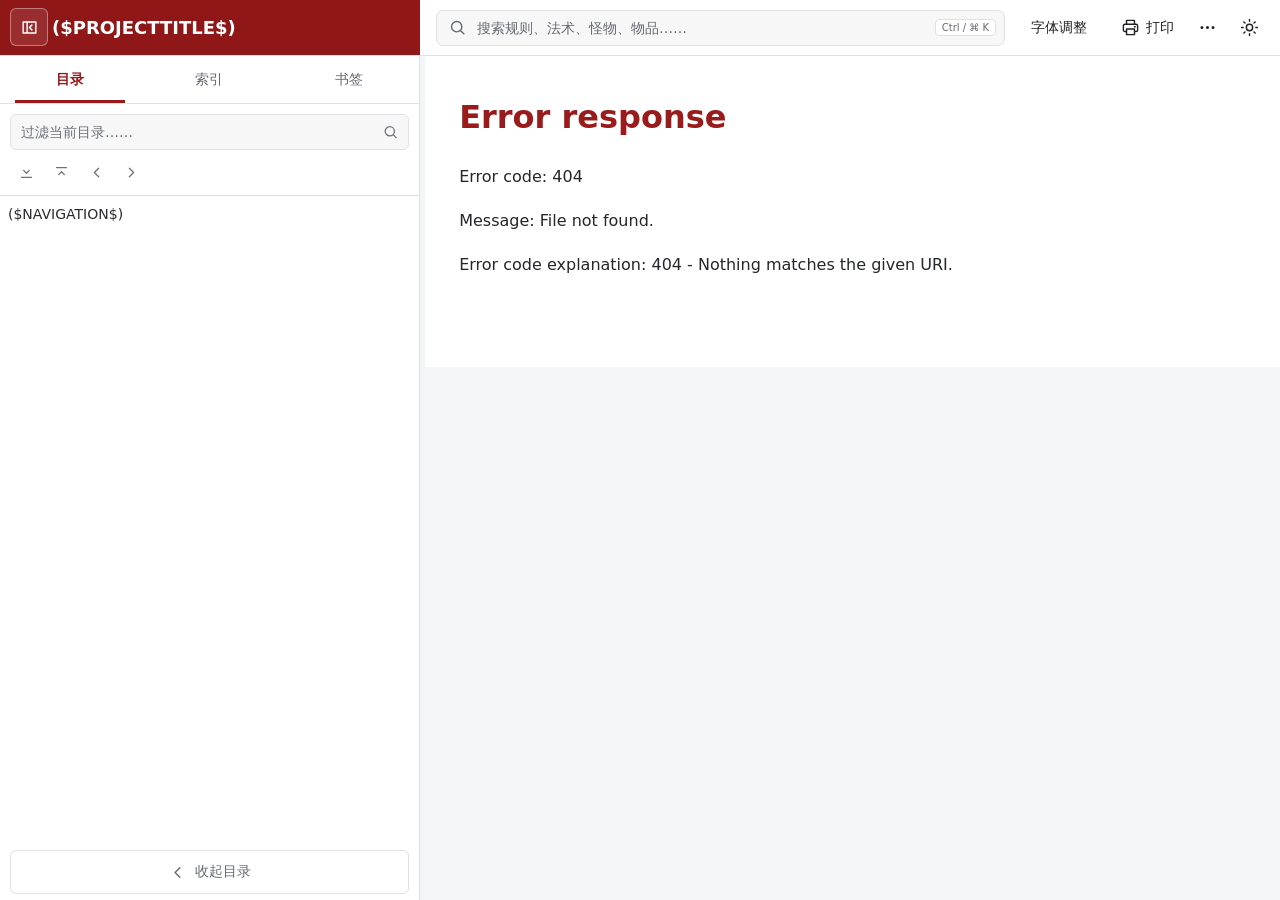
==== commit 6219f4e2: "Add adjustable UI and topic font controls This change separates content and UI font sizing, adds a d" ====
--- a/index.htm
+++ b/index.htm
@@ -68,10 +68,31 @@
         <svg class="icon" viewBox="0 0 24 24" aria-hidden="true"><circle cx="11" cy="11" r="6.5"/><path d="m16 16 4 4"/></svg>
       </button>
 
-      <div class="font-controls" aria-label="字号">
-        <span class="tool-label">字号</span>
-        <button class="text-button" id="fontDecrease" type="button" aria-label="减小字号" title="减小字号">A</button>
-        <button class="text-button text-button-large" id="fontIncrease" type="button" aria-label="增大字号" title="增大字号">A</button>
+      <div class="font-adjust-control">
+        <button class="command-button font-adjust-button" id="fontAdjustButton" type="button" aria-label="字体调整" aria-haspopup="dialog" aria-controls="fontAdjustMenu" aria-expanded="false" title="字体调整">
+          <span class="font-adjust-label">字体调整</span>
+          <span class="font-adjust-glyph" aria-hidden="true">A</span>
+        </button>
+        <div class="font-adjust-menu" id="fontAdjustMenu" role="dialog" aria-label="字体调整" hidden>
+          <div class="font-adjust-title">字体调整</div>
+          <div class="font-slider-group">
+            <div class="font-slider-label">
+              <span>正文内容字体</span>
+              <output id="fontSizeOutput" for="fontSizeRange">16px</output>
+            </div>
+            <input class="font-size-range" id="fontSizeRange" type="range" min="14" max="48" step="1" value="16" aria-label="调整正文内容字体">
+            <div class="font-range-scale" aria-hidden="true"><span>14px</span><span>48px</span></div>
+          </div>
+          <div class="font-slider-group">
+            <div class="font-slider-label">
+              <span>目录与其他 UI 字体</span>
+              <output id="uiFontSizeOutput" for="uiFontSizeRange">14px</output>
+            </div>
+            <input class="font-size-range" id="uiFontSizeRange" type="range" min="12" max="24" step="1" value="14" aria-label="调整目录与其他 UI 字体">
+            <div class="font-range-scale" aria-hidden="true"><span>12px</span><span>24px</span></div>
+          </div>
+          <div class="font-adjust-help">拖动滑块调整正文、目录和界面显示</div>
+        </div>
       </div>
 
       <button class="command-button print-button" id="printButton" type="button" title="打印当前文章">
@@ -97,12 +118,10 @@
         <option value="light" selected>浅色</option>
         <option value="dark">深色</option>
       </select>
-      <div class="menu-font-row">
-        <span>正文字号</span>
-        <output id="fontSizeOutput">16px</output>
-        <button id="menuFontDecrease" type="button" aria-label="减小字号">A−</button>
-        <button id="menuFontIncrease" type="button" aria-label="增大字号">A＋</button>
-      </div>
+      <button class="menu-command menu-font-adjust" id="menuFontAdjust" type="button" aria-haspopup="dialog" aria-controls="fontAdjustMenu">
+        <span>字体调整</span>
+        <output id="menuFontSizeSummary">16px</output>
+      </button>
       <button class="menu-command" id="menuPrintButton" type="button">
         <svg class="icon" viewBox="0 0 24 24" aria-hidden="true"><path d="M7 8V3h10v5M7 17H5a2 2 0 0 1-2-2v-5a2 2 0 0 1 2-2h14a2 2 0 0 1 2 2v5a2 2 0 0 1-2 2h-2M7 14h10v7H7z"/></svg>
         打印当前文章
--- a/assets/webhelp-shell.css
+++ b/assets/webhelp-shell.css
@@ -18,6 +18,7 @@
   --scrollbar-thumb-hover: rgba(32, 33, 36, 0.42);
   --scrollbar-track: transparent;
   --shadow-menu: 0 8px 22px rgba(24, 27, 31, 0.14);
+  --webhelp-ui-font-size: 14px;
   color-scheme: light;
   font-family: "Microsoft YaHei", "PingFang SC", "Noto Sans CJK SC", "Segoe UI", system-ui, sans-serif;
 }
@@ -94,9 +95,11 @@
 }
 
 body {
+  background: #f4f5f7;
+  color: #202124;
   background: var(--bg);
   color: var(--text);
-  font-size: 14px;
+  font-size: var(--webhelp-ui-font-size, 14px);
 }
 
 button,
@@ -155,6 +158,9 @@
 .app-header {
   position: relative;
   z-index: 60;
+  display: flex;
+  height: 56px;
+  background: #ffffff;
   display: grid;
   grid-template-columns: var(--sidebar-width) minmax(220px, 680px) minmax(max-content, 1fr);
   align-items: center;
@@ -169,6 +175,7 @@
   align-self: stretch;
   display: flex;
   align-items: center;
+  flex: 0 0 288px;
   min-width: 0;
   padding: 0 18px 0 52px;
   color: #ffffff;
@@ -215,6 +222,9 @@
 .global-search {
   position: relative;
   justify-self: center;
+  display: flex;
+  flex: 1 1 auto;
+  width: 100%;
   display: grid;
   grid-template-columns: 20px minmax(0, 1fr) auto;
   align-items: center;
@@ -267,6 +277,7 @@
 }
 
 .global-search input {
+  flex: 1 1 auto;
   min-width: 0;
   height: 100%;
   padding: 0;
@@ -300,7 +311,6 @@
 }
 
 .icon-button,
-.text-button,
 .command-button,
 .sidebar-collapse,
 .sidebar-restore,
@@ -323,37 +333,148 @@
 }
 
 .icon-button:hover,
-.text-button:hover,
 .command-button:hover,
 .more-menu button:hover {
   background: var(--surface-hover);
 }
 
-.font-controls {
+.font-adjust-control {
+  position: relative;
   display: flex;
   align-items: center;
-  gap: 1px;
-  height: 38px;
-  color: var(--text-muted);
-}
-
-.tool-label {
-  margin-right: 3px;
-  font-size: 12px;
-}
-
-.text-button {
-  width: 30px;
-  height: 32px;
-  padding: 0;
-  border-radius: 5px;
+}
+
+.font-adjust-button {
+  min-width: 86px;
+  white-space: nowrap;
+}
+
+.font-adjust-label {
+  display: inline;
+}
+
+.font-adjust-glyph {
+  display: none;
   color: var(--accent);
   font-family: Georgia, serif;
-  font-size: 14px;
-}
-
-.text-button-large {
   font-size: 18px;
+  line-height: 1;
+}
+
+.font-adjust-menu {
+  position: absolute;
+  top: calc(100% + 6px);
+  right: 0;
+  z-index: 80;
+  width: min(320px, calc(100vw - 24px));
+  padding: 14px;
+  color: var(--text);
+  background: var(--surface);
+  border: 1px solid var(--border);
+  border-radius: 8px;
+  box-shadow: var(--shadow-menu);
+}
+
+.font-adjust-menu[hidden] {
+  display: none;
+}
+
+.font-adjust-title {
+  display: flex;
+  align-items: center;
+  justify-content: space-between;
+  color: var(--text);
+  font-size: 13px;
+  font-weight: 600;
+}
+
+.font-slider-group {
+  margin-top: 14px;
+}
+
+.font-slider-group + .font-slider-group {
+  padding-top: 12px;
+  border-top: 1px solid var(--border);
+}
+
+.font-slider-label {
+  display: flex;
+  align-items: center;
+  justify-content: space-between;
+  gap: 12px;
+  color: var(--text);
+  font-size: 12px;
+  line-height: 1.3;
+}
+
+.font-slider-label output {
+  flex: 0 0 auto;
+  color: var(--accent);
+  font-variant-numeric: tabular-nums;
+}
+
+.font-size-range {
+  --font-progress: 6%;
+  display: block;
+  width: 100%;
+  height: 22px;
+  margin: 14px 0 3px;
+  padding: 0;
+  appearance: none;
+  background: transparent;
+  cursor: pointer;
+}
+
+.font-size-range::-webkit-slider-runnable-track {
+  height: 4px;
+  border-radius: 999px;
+  background: linear-gradient(to right, var(--accent) 0%, var(--accent) var(--font-progress), var(--border-strong) var(--font-progress), var(--border-strong) 100%);
+}
+
+.font-size-range::-webkit-slider-thumb {
+  width: 18px;
+  height: 18px;
+  margin-top: -7px;
+  appearance: none;
+  background: var(--surface);
+  border: 2px solid var(--accent);
+  border-radius: 50%;
+  box-shadow: 0 1px 4px rgba(24, 27, 31, 0.2);
+}
+
+.font-size-range::-moz-range-track {
+  height: 4px;
+  border-radius: 999px;
+  background: var(--border-strong);
+}
+
+.font-size-range::-moz-range-progress {
+  height: 4px;
+  border-radius: 999px;
+  background: var(--accent);
+}
+
+.font-size-range::-moz-range-thumb {
+  width: 14px;
+  height: 14px;
+  background: var(--surface);
+  border: 2px solid var(--accent);
+  border-radius: 50%;
+  box-shadow: 0 1px 4px rgba(24, 27, 31, 0.2);
+}
+
+.font-range-scale {
+  display: flex;
+  justify-content: space-between;
+  color: var(--text-muted);
+  font-size: 11px;
+  line-height: 1;
+}
+
+.font-adjust-help {
+  margin-top: 10px;
+  color: var(--text-muted);
+  font-size: 12px;
 }
 
 .command-button {
@@ -416,27 +537,18 @@
   border-radius: 6px;
 }
 
-.menu-font-row {
-  display: grid;
-  grid-template-columns: 1fr auto 34px 34px;
-  align-items: center;
-  gap: 4px;
-  min-height: 46px;
+.menu-font-adjust {
+  justify-content: space-between;
   margin-top: 8px;
   border-top: 1px solid var(--border);
-}
-
-.menu-font-row output {
+  border-radius: 5px;
+}
+
+.menu-font-adjust output {
   color: var(--text-muted);
   font-size: 12px;
-}
-
-.menu-font-row button {
-  height: 30px;
-  padding: 0;
-  border-radius: 5px;
-}
-
+  font-variant-numeric: tabular-nums;
+}
 .menu-command {
   display: flex;
   align-items: center;
@@ -450,9 +562,13 @@
 
 .app-layout {
   position: relative;
+  display: flex;
+  height: calc(100vh - 56px);
   display: grid;
   grid-template-columns: var(--sidebar-width) 5px minmax(0, 1fr);
   width: 100%;
+  height: calc(100vh - var(--header-height));
+  height: calc(100vh - var(--header-height) - env(safe-area-inset-top));
   height: calc(100dvh - var(--header-height) - env(safe-area-inset-top));
   min-height: 0;
   transition: grid-template-columns 160ms ease;
@@ -462,9 +578,11 @@
   grid-column: 1;
   display: flex;
   flex-direction: column;
+  flex: 0 0 288px;
   min-width: 0;
   min-height: 0;
   overflow: hidden;
+  background: #ffffff;
   background: var(--surface);
   border-right: 1px solid var(--border);
   opacity: 1;
@@ -472,6 +590,7 @@
 }
 
 .sidebar-tabs {
+  display: flex;
   display: grid;
   grid-template-columns: repeat(3, 1fr);
   flex: 0 0 48px;
@@ -484,6 +603,7 @@
 
 .sidebar-tabs button {
   position: relative;
+  flex: 1 1 0;
   min-width: 0;
   padding: 0 8px;
   border-radius: 0;
@@ -539,6 +659,7 @@
   min-width: 0;
   height: 100%;
   min-height: 0;
+  background: #ffffff;
   background: var(--surface);
   border: 0;
 }
@@ -590,9 +711,11 @@
 
 .content-area {
   grid-column: 3;
+  flex: 1 1 auto;
   min-width: 0;
   min-height: 0;
   overflow: hidden;
+  background: #f4f5f7;
   background: var(--bg);
 }
 
@@ -601,6 +724,7 @@
   top: 12px;
   left: 10px;
   z-index: 10;
+  display: block;
   display: none;
   place-items: center;
   width: 34px;
@@ -618,6 +742,7 @@
 }
 
 body.sidebar-collapsed .sidebar {
+  flex: 0 0 0;
   visibility: hidden;
   opacity: 0;
 }
@@ -631,6 +756,7 @@
 }
 
 body.sidebar-collapsed .sidebar-restore {
+  display: block;
   display: grid;
 }
 
@@ -674,7 +800,6 @@
   }
 
   .global-search kbd,
-  .tool-label,
   .print-button span {
     display: none;
   }
@@ -689,8 +814,7 @@
     grid-template-columns: min(260px, var(--sidebar-width)) minmax(200px, 1fr) auto;
   }
 
-  .brand-version,
-  .font-controls {
+  .brand-version {
     display: none;
   }
 }
@@ -701,6 +825,10 @@
   }
 
   .app-header {
+    height: 52px;
+    height: calc(var(--header-height) + env(safe-area-inset-top));
+    padding-right: 6px;
+    padding-left: 6px;
     grid-template-columns: auto minmax(0, 1fr) auto;
     gap: 4px;
     padding-right: max(6px, env(safe-area-inset-right));
@@ -739,6 +867,7 @@
     grid-row: 1;
     justify-self: start;
     align-self: center;
+    flex: 1 1 auto;
     max-width: 100%;
     height: 42px;
     padding: 0 4px;
@@ -752,9 +881,23 @@
 
   .brand-version,
   .global-search,
-  .font-controls,
   .print-button {
     display: none;
+  }
+
+  .font-adjust-label {
+    display: none;
+  }
+
+  .font-adjust-button {
+    width: 38px;
+    min-width: 38px;
+    padding: 0;
+    justify-content: center;
+  }
+
+  .font-adjust-glyph {
+    display: inline;
   }
 
   .mobile-action-label {
@@ -773,17 +916,23 @@
   .app-layout,
   body.sidebar-collapsed .app-layout {
     display: block;
+    height: calc(100vh - 52px);
+    height: calc(100vh - var(--header-height));
+    height: calc(100vh - var(--header-height) - env(safe-area-inset-top));
     height: calc(100dvh - var(--header-height) - env(safe-area-inset-top));
   }
 
   .sidebar {
     position: fixed;
+    top: 52px;
     top: calc(var(--header-height) + env(safe-area-inset-top));
     bottom: 0;
     left: 0;
     z-index: 50;
     visibility: hidden;
+    width: 88vw;
     width: min(88vw, 360px);
+    padding-left: 0;
     padding-left: env(safe-area-inset-left);
     transform: translateX(-101%);
     opacity: 1;
@@ -809,6 +958,7 @@
 
   .drawer-backdrop {
     position: fixed;
+    top: 52px;
     top: calc(var(--header-height) + env(safe-area-inset-top));
     right: 0;
     bottom: 0;
@@ -832,7 +982,8 @@
     overscroll-behavior: none;
   }
 
-  .more-menu {
+  .more-menu,
+  .font-adjust-menu {
     right: max(8px, env(safe-area-inset-right));
     width: min(280px, calc(100vw - 16px));
   }
@@ -850,6 +1001,7 @@
 @media print {
   html,
   body {
+    width: 100%;
     height: auto;
     overflow: visible;
     background: #ffffff;
